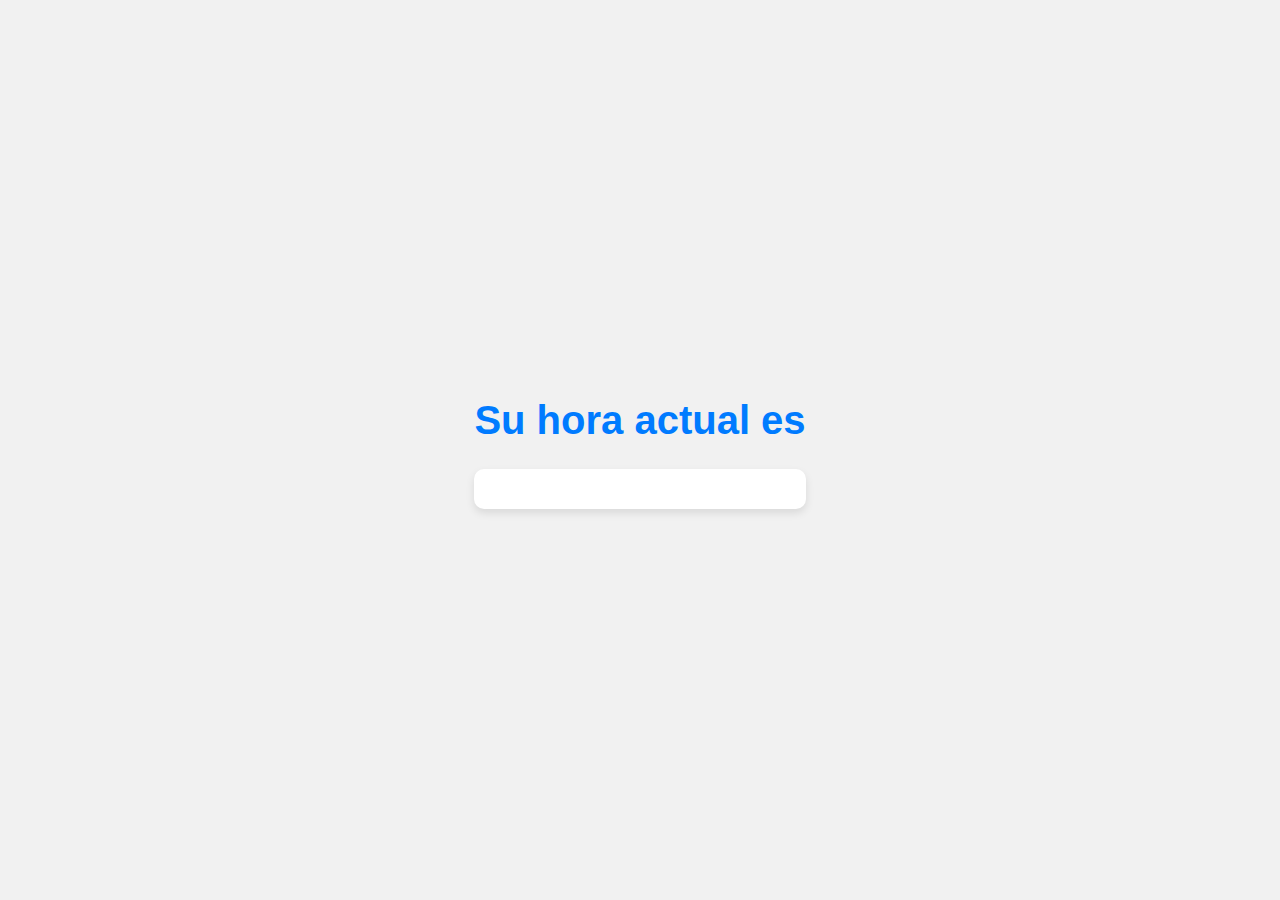
==== Javascript/punto6.html @ 2f1a1cb0 "Javascript" ====
<!DOCTYPE html>
<html lang="es">
<head>
<meta charset="UTF-8">
<meta name="viewport" content="width=device-width, initial-scale=1.0">
<title>Reloj Digital</title>
<style>
    body {
        background-color: #f1f1f1;
        display: flex;
        justify-content: center;
        align-items: center;
        height: 100vh;
        margin: 0;
    }

    #contenedor {
        text-align: center;
    }

    #reloj {
        font-family: 'Roboto', sans-serif;
        font-size: 64px;
        color: #333;
        background-color: #fff;
        border-radius: 10px;
        padding: 20px;
        box-shadow: 0 4px 8px rgba(0, 0, 0, 0.1);
        margin-bottom: 20px;
    }

    h1 {
        font-family: 'Roboto', sans-serif;
        font-size: 40px;
        color: #007bff; /* Azul */
        font-weight: bold;
    }
</style>
</head>
<body>

<div id="contenedor">
    <h1 id="saludo">Su hora actual es </h1>
    <div id="reloj"></div>
</div>

<script>
    function actualizar() {
        var ahora = new Date();
        var horas = ahora.getHours();
        var minutos = ahora.getMinutes();
        var segundos = ahora.getSeconds();
        
        minutos = minutos < 10 ? '0' + minutos : minutos;
        segundos = segundos < 10 ? '0' + segundos : segundos;
        
        var saludo = "";
        if (horas >= 6 && horas < 12) {
            saludo = "Buenos días";
        } else if (horas >= 12 && horas < 18) {
            saludo = "Buenas tardes";
        } else {
            saludo = "Buenas noches";
        }
        
        var horaactual = horas + ':' + minutos + ':' + segundos;
        document.getElementById('reloj').innerText = horaactual;
        document.getElementById('saludo').innerText = saludo + ", su hora actual es";
    }

    setInterval(actualizar, 1000);
    actualizarReloj();
</script>

</body>
</html>
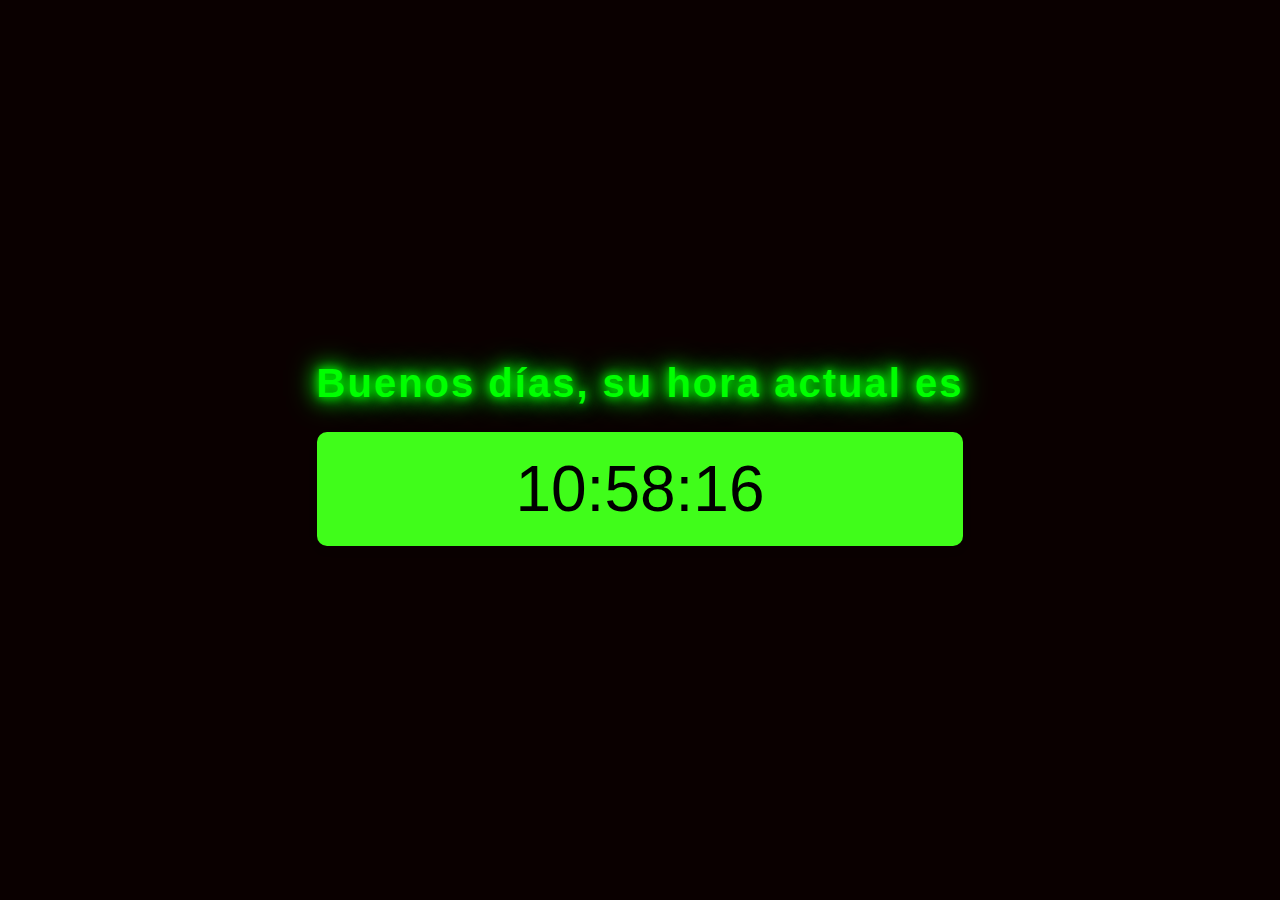
==== commit e966b420: "cambios" ====
--- a/Javascript/punto6.html
+++ b/Javascript/punto6.html
@@ -6,7 +6,7 @@
 <title>Reloj Digital</title>
 <style>
     body {
-        background-color: #f1f1f1;
+        background-color: #0a0000;
         display: flex;
         justify-content: center;
         align-items: center;
@@ -19,10 +19,10 @@
     }
 
     #reloj {
-        font-family: 'Roboto', sans-serif;
+        font-family: 'Orbitron', sans-serif;
         font-size: 64px;
-        color: #333;
-        background-color: #fff;
+        color: #000000;
+        background-color: #40fd1a;
         border-radius: 10px;
         padding: 20px;
         box-shadow: 0 4px 8px rgba(0, 0, 0, 0.1);
@@ -30,17 +30,20 @@
     }
 
     h1 {
-        font-family: 'Roboto', sans-serif;
+        font-family: 'Orbitron', sans-serif;
         font-size: 40px;
-        color: #007bff; /* Azul */
+        color: #00ff00; 
         font-weight: bold;
+        text-transform: none; 
+        letter-spacing: 2px; 
+        text-shadow: 0 0 10px #00ff00, 0 0 20px #00ff00, 0 0 30px #00ff00; 
     }
 </style>
 </head>
 <body>
 
 <div id="contenedor">
-    <h1 id="saludo">Su hora actual es </h1>
+    <h1 id="saludo">Su hora actual es</h1>
     <div id="reloj"></div>
 </div>
 
@@ -69,13 +72,8 @@
     }
 
     setInterval(actualizar, 1000);
-    actualizarReloj();
+    actualizar();
 </script>
 
 </body>
 </html>
-
-
-
-
-
